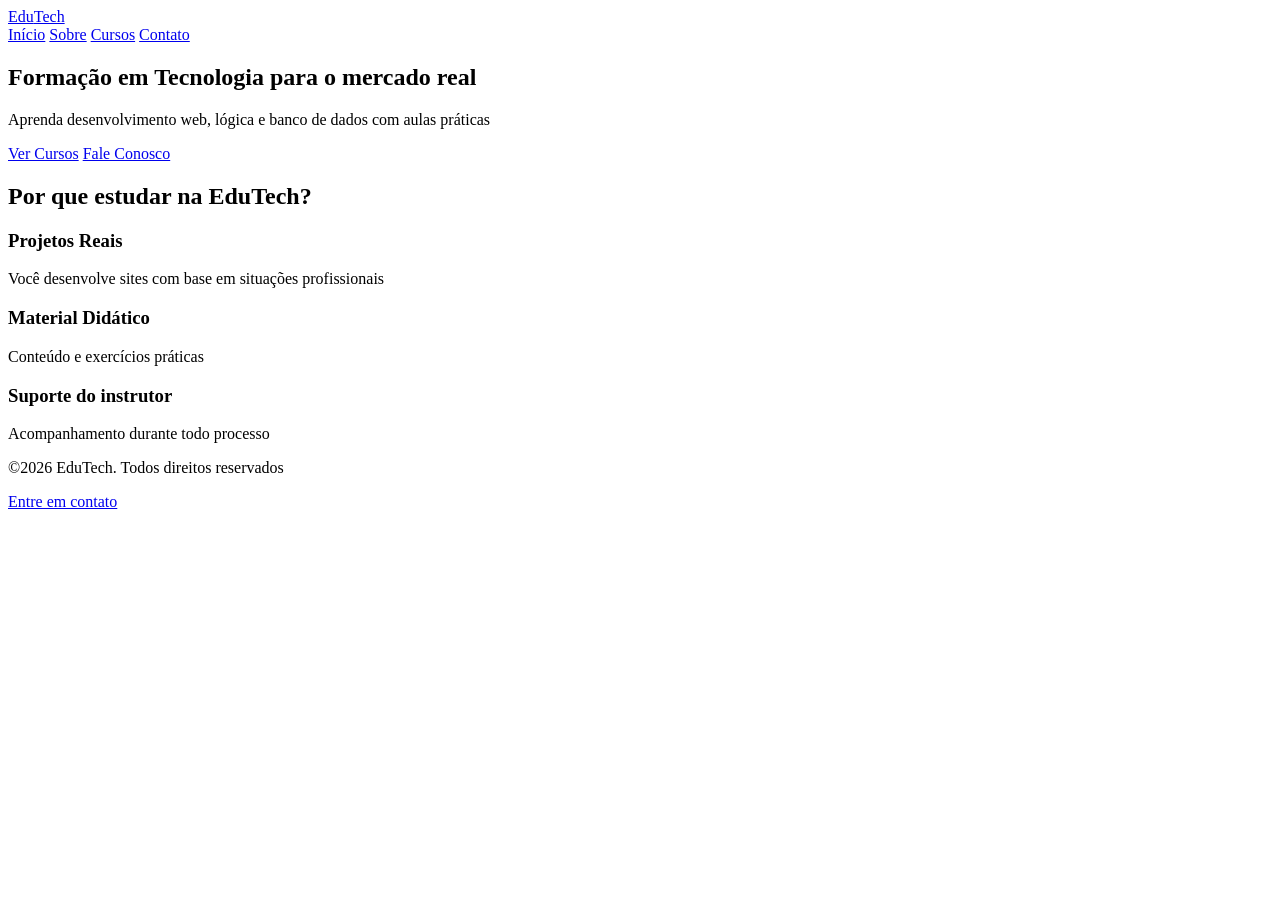
==== index.html @ 5857d6ec "Update" ====
<!DOCTYPE html> <!-- Específica o Tipo de Documento - HTML 5 -->
<html lang="pt-BR">
    <head> <!-- CABEÇA DO SITE - CONFIGURAÇÕES E METADADOS-->
        <title>EduTech - Formação em Tecnologia</title>
        <meta charset="UTF-8"> <!--Permite acentos, cedilha e caracteres especiais-->
        <meta name="viewport" content="width=device-width,initial-scale=1.0"> 
        <link rel="stylesheet" href="CSS/style.css">
            <!--Aplica responsividade no site - adapta pra telas menores-->
    </head>

    <body> <!-- CORPO DO SITE - CONTEÚDO VISÍVEL PARA TODOS-->

        <header class="topo"> <!-- CABEÇALHO DO CORPO DO SITE -->
                <div class="logo">
                    <a href="index.html">Edu<span>Tech</span></a>
                </div>
                <nav class="menu">
                    <a href="index.html">Início</a>
                    <a href="pages/sobre.html">Sobre</a>
                    <a href="pages/cursos.html">Cursos</a>
                    <a href="pages/contato.html">Contato</a>
                </nav>
                
         
        </header>

        <!-- CONTEÚDO DA PÁGINA DO SITE -->
        <main>
              <section class="hero">
                        <div class="hero-content">
                            <h1>Formação em Tecnologia para o mercado real</h1>
                            <p>Aprenda desenvolvimento web, lógica e banco de dados com aulas práticas</p>
                            <a href="pages/cursos.html" class="btn-primario">Ver Cursos</a>
                            <a href="pages/contato.html" class="btn-secundario">Fale Conosco</a>
                        </div>   
              </section> 
              
              <section class="destaques">
                    <div class="container">
                        <h2>Por que estudar na EduTech?</h2>
                        <div class="cards">
                            <article class="card">
                                <h3>Projetos Reais</h3>
                                <p>Você desenvolve sites com base em situações profissionais</p>
                            </article>

                            <article class="card">
                                <h3>Material Didático</h3>
                                <p>Conteúdo e exercícios práticas</p>
                            </article>

                            <article class="card">
                                <h3>Suporte do instrutor</h3>
                                <p>Acompanhamento durante todo processo</p>
                            </article>
                        </div>
                    </div>
              </section> 

        </main>

        <!-- -------------------------- -->

        <footer class="rodape"> <!-- RODAPÉ DO CORPO DO SITE -->
            <p>©2026 EduTech. Todos direitos reservados</p>
            <p><a href="pages/contato.html">Entre em contato</a></p>
        </footer>

    </body>

</html>
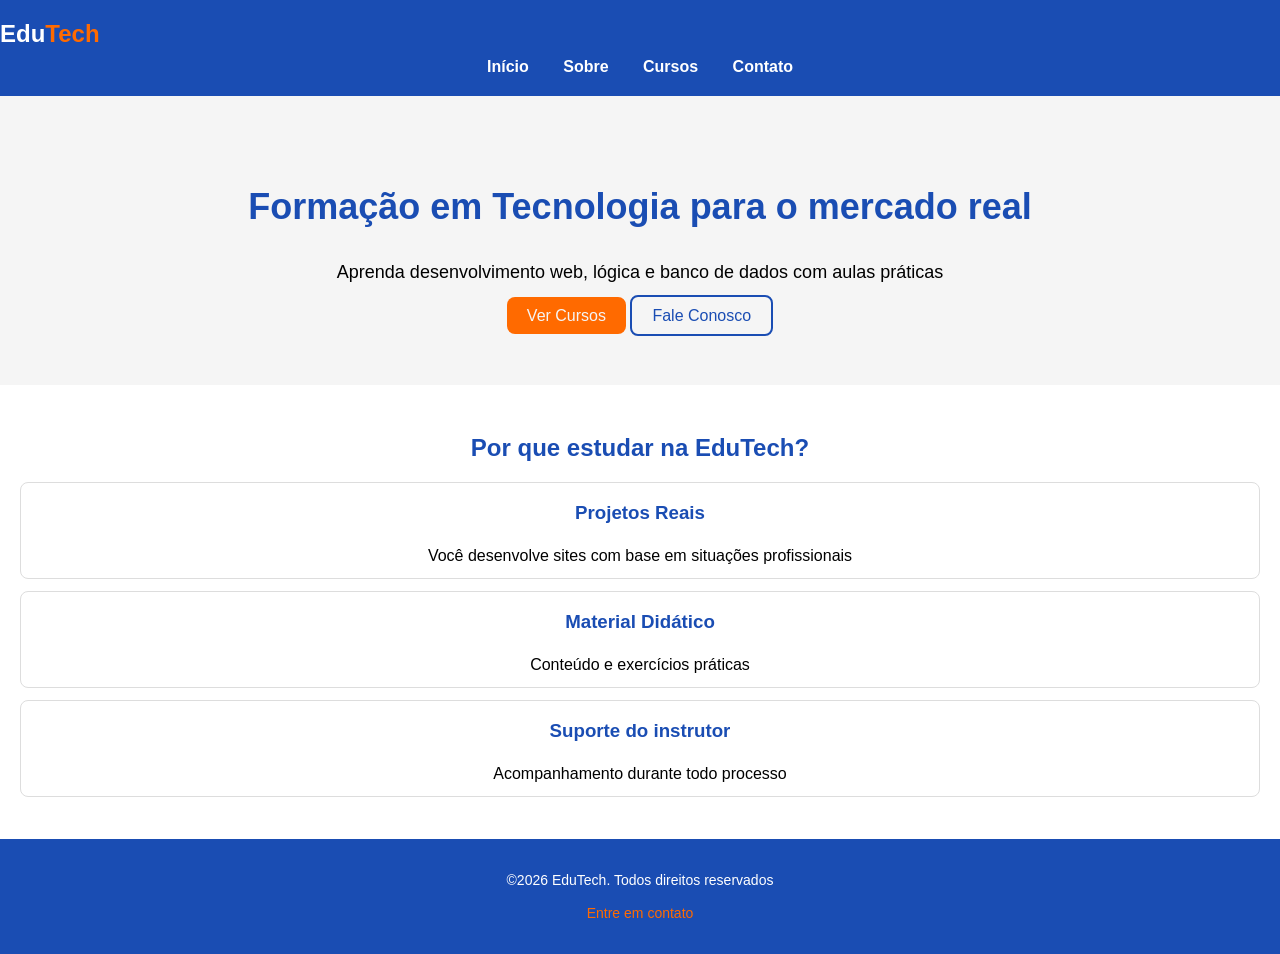
==== commit 4380afc3: "upgrade sobre a pagina" ====
--- a/index.html
+++ b/index.html
@@ -12,7 +12,7 @@
 
         <header class="topo"> <!-- CABEÇALHO DO CORPO DO SITE -->
                 <div class="logo">
-                    <a href="index.html">Edu<span>Tech</span></a>
+                    <a href="index.html" class="logo">Edu<span>Tech</span></a>
                 </div>
                 <nav class="menu">
                     <a href="index.html">Início</a>
--- a/CSS/style.css
+++ b/CSS/style.css
@@ -0,0 +1,117 @@
+/* CONFIGURAÇÓES GERAIS */
+ 
+BODY {
+    font-family: Arial, Helvetica, sans-serif;
+     margin:0;
+     padding: 0;
+     color: black;
+     background:#ffff;
+}
+
+h1,h2,h3 {
+    color:#1a4db3;
+    text-align: center;
+}
+
+p {
+    line-height: 1.6;
+    margin: 10px 0;
+}
+
+header {
+    background-color: #1a4db3;
+    color: #ffffff;
+    padding: 20px 0;
+}
+
+footer{
+    color:white;
+    background:#1a4db3;
+    text-align: center;
+    padding: 20px;
+    font-size: 14px;
+}
+
+footer a{
+    color:#ff6a00;
+    text-decoration: none;
+}
+/* CHAMAR E CONFIGURAR CLASS CRIADAS NO HTML */
+.logo{
+    text-decoration: none;
+    color:white; /* cor do texto: branco */
+    font-size: 24px; /* tamanho de letra: 24 pixel */
+    font-weight: bold; /* texto em negrito */
+}
+
+.logo span{
+    color:#ff6a00;
+}
+
+nav {
+    text-align: center;
+    margin-top: 10px;
+}
+
+nav a{
+    color:white;
+    text-decoration: none;
+    margin: 0 15px;
+    font-weight: bold;
+}
+
+nav a:hover {
+    color:#ff6a00
+}
+
+/* SEÇÃO PRINCIPAL DA PÁGINA INICIO */
+.hero {
+    background-color: #f5f5f5;
+    text-align: center;
+    padding: 60px 20px;
+}
+
+.hero h1{
+    font-size: 36px;
+    color:#1a4db3;
+}
+.hero p {
+    font-size: 18px;
+    margin-bottom: 20px;
+}
+
+.btn-primario{
+    background-color: #ff6a00;
+    color:#f5f5f5;
+    text-decoration: none;
+    padding: 10px 20px;
+    border-radius: 8px;
+    display: inline block;
+}
+
+.btn-secundario{
+    background-color: #f5f5f5;
+    color:#1a4db3;
+    text-decoration: none;
+    padding: 10px 20px;
+    border-radius: 8px;
+    border: 2px solid #1a4db3
+}
+
+.btn-primario:hover, .btn-secundario:hover{
+    opacity: 0.8; /* TRANSPARENCIA DO BOTÃO */
+}
+
+.destaques {
+    padding: 30px 20px;
+    
+}
+
+.card {
+    background-color: white;
+    margin:12px 0;
+    border:1px solid #dddddd;
+    border-radius: 8px;
+    text-align: center;
+}
+
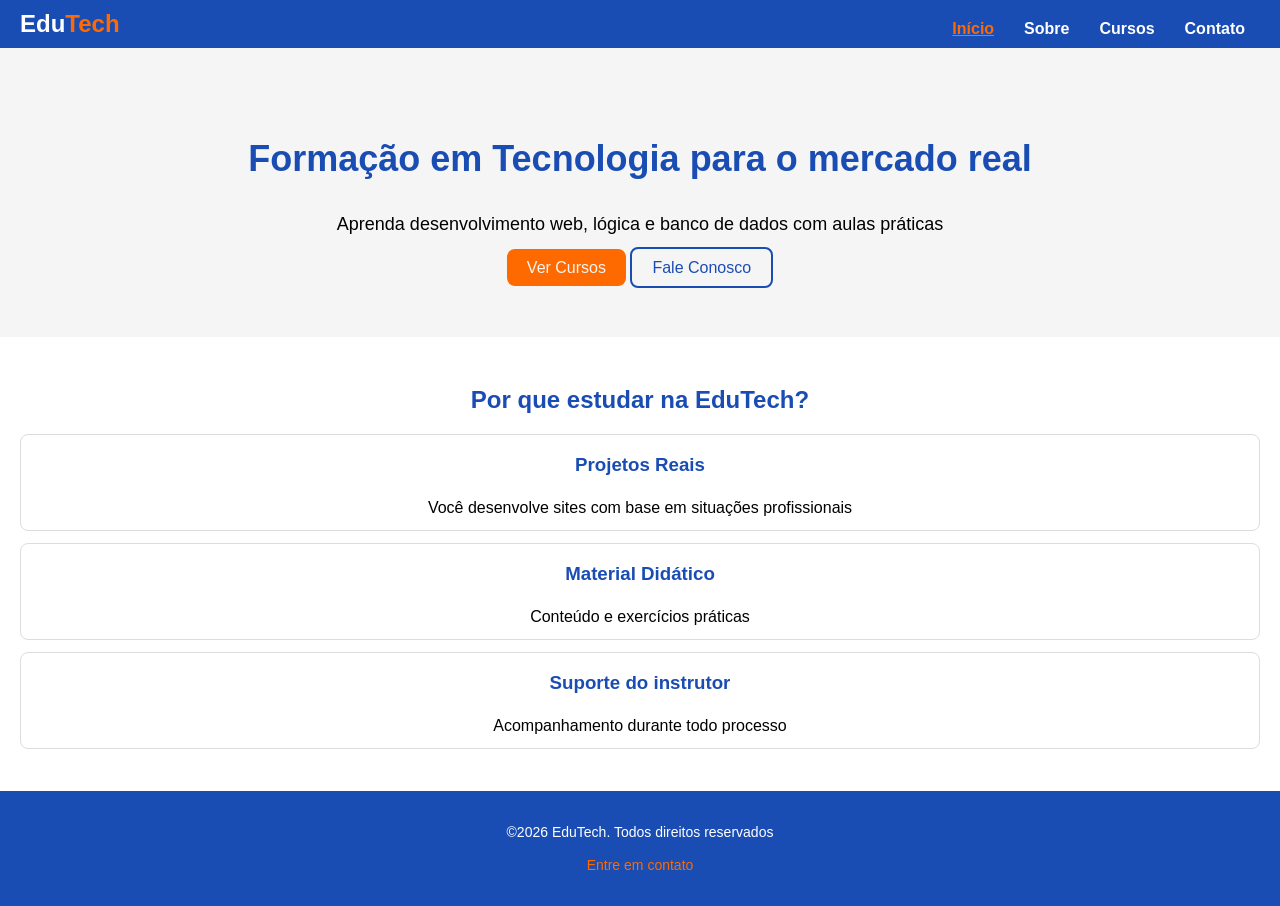
==== commit 4f5c487d: "ATUZLIZAÇÃO DA NOVO CONTATO" ====
--- a/index.html
+++ b/index.html
@@ -1,11 +1,12 @@
 <!DOCTYPE html> <!-- Específica o Tipo de Documento - HTML 5 -->
 <html lang="pt-BR">
     <head> <!-- CABEÇA DO SITE - CONFIGURAÇÕES E METADADOS-->
-        <title>EduTech - Formação em Tecnologia</title>
+        <title>EduTech - Formação em Tecnologia</title> <!--Titúlo que aparece na aba do navegador-->
         <meta charset="UTF-8"> <!--Permite acentos, cedilha e caracteres especiais-->
-        <meta name="viewport" content="width=device-width,initial-scale=1.0"> 
+        <meta name="viewport" content="width=device-width,initial-scale=1.0"> <!--adapta o site para o tamanho da tela do dispositivo móvel-->
+        <meta name="description" content="Engole o choro e faz o L"> <!--pequenas descrição do site para navegadores e compartilhamento-->
         <link rel="stylesheet" href="CSS/style.css">
-            <!--Aplica responsividade no site - adapta pra telas menores-->
+            <!--LINKA o código html com o página CSS-->
     </head>
 
     <body> <!-- CORPO DO SITE - CONTEÚDO VISÍVEL PARA TODOS-->
@@ -15,13 +16,13 @@
                     <a href="index.html" class="logo">Edu<span>Tech</span></a>
                 </div>
                 <nav class="menu">
-                    <a href="index.html">Início</a>
+                    <a href="index.html"class="ativo">Início</a>
                     <a href="pages/sobre.html">Sobre</a>
                     <a href="pages/cursos.html">Cursos</a>
                     <a href="pages/contato.html">Contato</a>
                 </nav>
                 
-         
+          
         </header>
 
         <!-- CONTEÚDO DA PÁGINA DO SITE -->
--- a/CSS/style.css
+++ b/CSS/style.css
@@ -19,9 +19,12 @@
 }
 
 header {
+    display: flex; /*Ativa o Flexbox*/
+    justify-content: space-between; /*Logo de um canto e menu de  outro */
+    align-items: center; /*Alinha os itens no meio vertical */
     background-color: #1a4db3;
     color: #ffffff;
-    padding: 20px 0;
+    padding: 10px 20px;
 }
 
 footer{
@@ -62,6 +65,16 @@
 
 nav a:hover {
     color:#ff6a00
+}
+
+.ativo {
+    color:#ff6a00;
+    text-decoration: underline; /*sublinha para reforça o destaque */
+}
+
+.menu {
+    display: flex; /*Links ficam em linha*/
+    gap:15; /* Espaço entre links*/
 }
 
 /* SEÇÃO PRINCIPAL DA PÁGINA INICIO */
@@ -115,3 +128,55 @@
     text-align: center;
 }
 
+.curso {
+    display: flex;
+    flex-direction: column;
+    background-color: white;
+    transition: 0.2s; /* hover suave */
+    padding: 15px;
+    margin:15px;
+    border:1px solid #dddddd;
+    border-radius: 8px; 
+    text-align: center;
+}
+
+.curso:hover {
+    transform: translateY(-3px); /* Sobe um pouco */
+    box-shadow: 0 6px 14px rgba(0,0,0,0.12); /* Projeção de sombra*/
+}
+
+.curso img {
+    width:100%; /* Ocupa toda a largura do card*/
+    height: 400px; /* Altura padrão para todas imagem*/
+    object-fit: contain; /* Mostra imagem inteira*/
+    background-color: white;
+    border-radius: 6px;
+    margin-top: 10px;
+}
+
+/* PÁGINA CONTATO */
+input,textarea {
+    font-family: Arial, Helvetica, sans-serif;
+    font-size: 16px;
+    border: 1px solid #cccccc;
+    border-radius: 8px;
+    max-width: 100%;
+    box-sizing: border-box;
+}
+
+input:focus, textarea:focus{
+    outline:2px solid #1a4db3;
+}
+
+button{
+    background-color: #ff6a00;
+    color:#f5f5f5;
+    border-radius: 8px;
+    border:none;
+    padding: 10px 20px;
+    cursor:pointer;
+}
+
+#containerFormContato{
+    text-align: center;
+}
